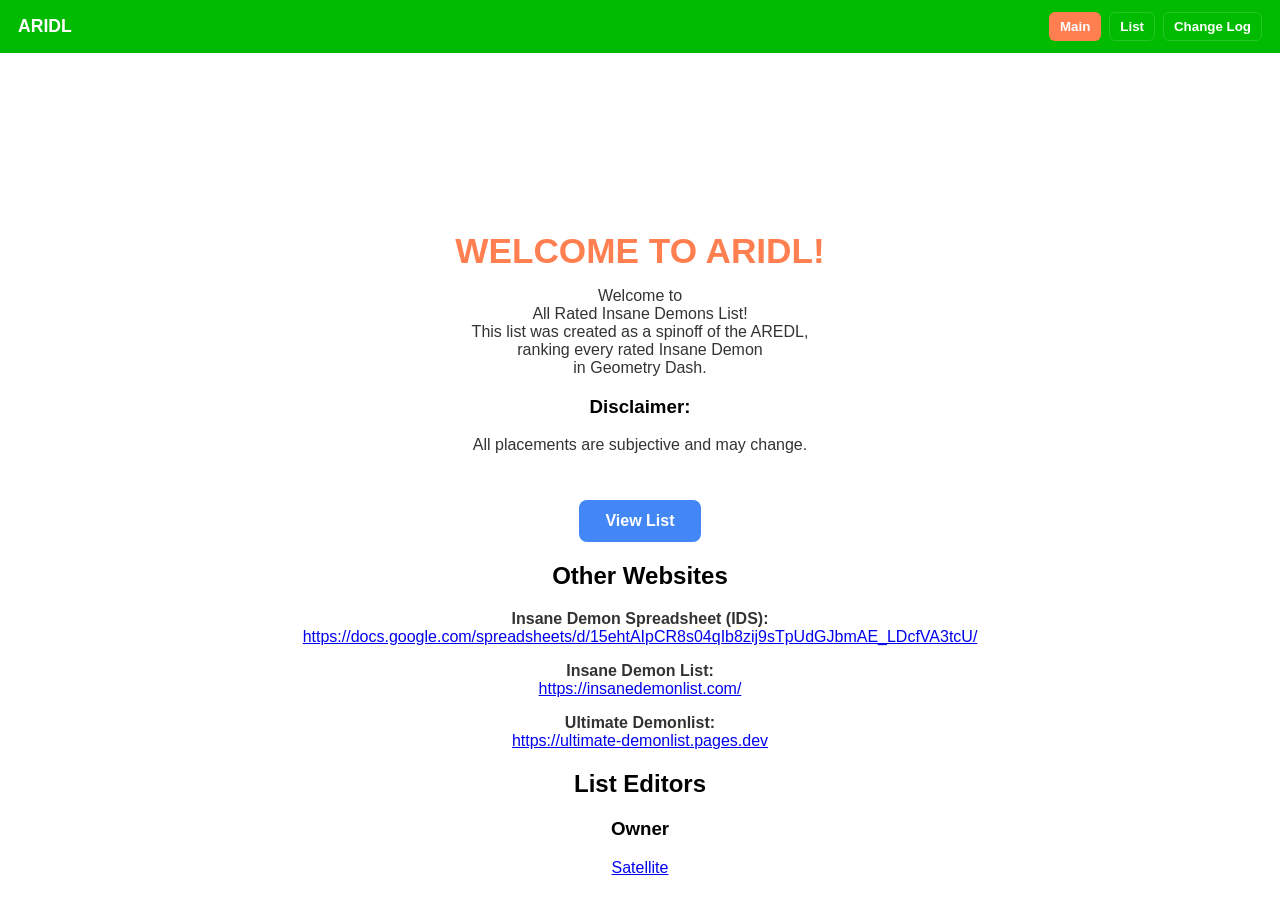
==== index.html @ 341d2146 "Update index.html" ====
<!DOCTYPE html>
<html lang="en">
<head>
  <meta charset="UTF-8" />
  <meta name="viewport" content="width=device-width, initial-scale=1.0"/>
  <title>All Rated Insane Demons List</title>

  <!-- CSS -->
  <link rel="stylesheet" href="style.css">
  <link rel="icon" href="favicon.ico" type="image/x-icon">
</head>
<body>

  <header id="top-bar">
    <div class="header-left">
      <h1>ARIDL</h1>
    </div>

    <div class="header-right">
      <button id="btn-main" class="top-btn">Main</button>
      <button id="btn-list" class="top-btn">List</button>
      <button id="btn-changelog" class="top-btn">Change Log</button>
    </div>
  </header>

  <!-- ✅ MAIN PAGE -->
  <div id="main-page" class="page active">
    <div style="text-align:center; margin-top:150px;">
      <h1>WELCOME TO ARIDL!</h1>
      <p>
        Welcome to<br>All Rated Insane Demons List!<br>This list was created as a spinoff of the AREDL,<br>ranking every rated Insane Demon<br> in Geometry Dash.
      </p>

      <h3>Disclaimer:</h3>
      <p>All placements are subjective and may change.</p>
      <button id="view-list-btn">View List</button><br>

      <h2>Other Websites</h2>
      <p>
  <strong>Insane Demon Spreadsheet (IDS):</strong><br>
  <a href="https://docs.google.com/spreadsheets/d/15ehtAIpCR8s04qIb8zij9sTpUdGJbmAE_LDcfVA3tcU/" target="_blank">https://docs.google.com/spreadsheets/d/15ehtAIpCR8s04qIb8zij9sTpUdGJbmAE_LDcfVA3tcU/</a>
</p>
      <p>
  <strong>Insane Demon List:</strong><br>
  <a href="https://insanedemonlist.com/" target="_blank">https://insanedemonlist.com/</a>
</p>
      <p>
  <strong>Ultimate Demonlist:</strong><br>
  <a href="https://ultimate-demonlist.pages.dev" target="_blank">https://ultimate-demonlist.pages.dev</a>
</p>
      <h2>List Editors</h2>
      
      <h3>Owner</h3>
      <p><a href="https://www.youtube.com/@SatelliteLz" target="_blank">Satellite</a></p>
    </div>
  </div>

  <!-- ✅ LIST PAGE -->
  <div id="list-page" class="page">
    <div id="container">
      <aside id="left-panel">

        <div id="search-container">
          <input type="text" id="search-input" placeholder="Search...">
        </div>

        <ul id="map-list"></ul>
      </aside>

      <main id="right-panel">
        <section id="map-details">
          <h2 id="map-name"></h2>
          <p id="map-publisher"></p>
          <div id="map-video"></div>
          <p id="map-id"></p>
          <p id="map-gddltier"></p>
          <p id="map-idstier"></p>
        </section>

        <section id="change-log" aria-label="Change Log" class="hidden"></section>
      </main>
    </div>
  </div>

  <!-- JS -->
  <script src="script.js" defer></script>
  
</body>
</html>
---- style.css ----
/* ==============================
   기본 (html/body)
   ============================== */
html, body {
  height: 100%;
  margin: 0;
  padding: 0;
  font-family: 'Arial', sans-serif;
  background-color: #ffffff;
  color: #000000;
  -webkit-font-smoothing: antialiased;
}

/* ==============================
   상단 검은 바: 제목 왼쪽, 버튼 오른쪽
   ============================== */
#top-bar {
  background-color: #00bb00;
  display: flex;
  justify-content: space-between;
  align-items: center;
  padding: 12px 18px;
  box-sizing: border-box;
  gap: 12px;
}

/* 제목 왼쪽 정렬 */
.top-left h1,
.header-left h1 {
  color: #ffffff;
  margin: 0;
  font-size: 1.1rem;
}

/* 버튼 그룹 (오른쪽) */
.top-right,
.header-right {
  display: flex;
  gap: 8px;
}

.top-btn {
  background: transparent;
  color: #fff;
  border: 1px solid rgba(255,255,255,0.15);
  padding: 6px 10px;
  border-radius: 6px;
  cursor: pointer;
  font-weight: 600;
  transition: background 0.12s, transform 0.08s;
}
.top-btn:hover { transform: translateY(-1px); background: rgba(255,255,255,0.03); }
.top-btn.active { background: #ff7f50; color: #fff; border-color: transparent; }

/* ==============================
   컨테이너 (좌우)
   ============================== */
#container {
  display: flex;
  height: calc(100vh - 56px);
  box-sizing: border-box;
}

/* ==============================
   좌측 패널
   ============================== */
#left-panel {
  width: 300px;
  background-color: #f0f0f0;
  border-right: 2px solid #cccccc;
  box-sizing: border-box;
  overflow-y: auto;
  height: calc(100vh - 56px);
  padding: 8px;
}

#left-panel ul { list-style: none; margin:0; padding:0; }

#left-panel li,
#left-panel li.map-item {
  display: flex;
  align-items: flex-start;
  gap: 8px;
  padding: 12px;
  margin: 10px 0;
  background: #ffffff;
  border-radius: 8px;
  border: 1px solid rgba(0,0,0,0.04);
  box-shadow: 0 2px 5px rgba(0,0,0,0.08);
  transition: background 0.18s, transform 0.08s, box-shadow 0.12s;
  cursor: default;
  min-width: 0;
}

#left-panel li .rank,
#left-panel li.map-item .rank,
#left-panel li > span:first-child {
  width: 48px;
  flex: 0 0 48px;
  font-weight: 700;
  color: #333;
  text-align: left;
  white-space: nowrap;
}

#left-panel li .mname,
#left-panel li .name,
#left-panel li.map-item .mname,
#left-panel li > span:nth-child(2) {
  flex: 1 1 auto;
  cursor: pointer;
  color: #111;
  user-select: none;
  white-space: normal;
  word-break: break-word;
  overflow-wrap: anywhere;
  min-width: 0;
}

#left-panel li:hover,
#left-panel li.map-item:hover {
  background: #f0f7ff;
  transform: translateX(2px);
  box-shadow: 0 4px 10px rgba(0,0,0,0.06);
}

#left-panel li.active,
#left-panel li.map-item.active {
  background: linear-gradient(90deg, #fff7f0, #fff0e6);
  border-color: rgba(255,127,80,0.25);
  box-shadow: 0 6px 16px rgba(255,127,80,0.08);
}

#left-panel li .mname:hover,
#left-panel li .name:hover,
#left-panel li.map-item .mname:hover {
  color: #ff7f50;
}

#left-panel li.log-item {
  padding: 10px;
  margin: 8px 0;
  background: #fff;
  border-radius: 8px;
  box-shadow: 0 1px 4px rgba(0,0,0,0.06);
  cursor: pointer;
}
#left-panel li.log-item .log-date { font-size:12px; color:#666; margin-bottom:6px; }
#left-panel li.log-item .log-summary { font-size:14px; color:#111; }

.hidden { display: none; }

/* ==============================
   LEFT LIST 구분 라벨
   ============================== */
#left-panel li.separator {
  background: #ececec;
  color: #555;
  font-weight: 700;
  text-align: center;
  cursor: default;
  box-shadow: none;
  border: none;
  padding: 6px 10px;
  margin: 10px 0 4px 0;
  border-radius: 6px;
}

/* ==============================
   우측 패널
   ============================== */
#right-panel {
  flex: 1;
  padding: 20px;
  box-sizing: border-box;
  overflow-y: auto;
  height: calc(100vh - 56px);
}

#map-details h2 { margin:0 0 8px 0; font-size:2rem; color:#ff7f50; }
#map-details .tag { font-weight:bold; font-size:16px; display:inline-block; width:120px; }
#map-details .value { font-weight:normal; font-size:14px; display:inline-block; margin-left:10px; white-space:pre-wrap; }

#change-log {
  width: 100%;
  box-sizing: border-box;
  max-width: 900px;
  margin: 6px auto 0 auto;
  padding: 6px 8px 12px 8px;
}

.change-log-entry {
  display: grid;
  grid-template-columns: 28.57% 71.43%;
  gap: 12px;
  align-items: start;
  padding: 10px 12px;
  border-bottom: 1px solid #f0f0f0;
  background: #ffffff;
}

.change-log-entry .log-date { font-weight: 700; color:#222; white-space: nowrap; }
.change-log-entry .log-detail { color:#111; white-space: pre-wrap; word-break: break-word; }
.change-log-entry:hover { background: #fbfbfb; }

.change-log-title { text-align: center; font-weight: 700; font-size: 1.6rem; margin: 8px 0 14px 0; color: #111; }
.log-table-wrap { width: 100%; box-sizing: border-box; overflow-x: auto; }
#change-log-table { width: 100%; border-collapse: collapse; table-layout: fixed; background: #fff; color: #111; border-radius: 8px; overflow: hidden; }
#change-log-table thead { background: #f3f3f3; }
#change-log-table th, #change-log-table td { padding: 10px 12px; border-bottom: 1px solid #e6e6e6; vertical-align: top; word-break: break-word; }
#change-log-table tbody tr:hover { background: #f9f9f9; }
#change-log-table td:first-child, #change-log-table th:first-child { font-weight: 600; color: #333; }

#map-video { position: relative; width: 100%; max-width: 400px; aspect-ratio: 16 / 9; margin: 15px 0; border-radius: 8px; overflow: hidden; }
#map-video iframe, #map-video video { width: 100%; height: 100%; border: none; display: block; }

@media (max-width: 768px) {
  #container { height: calc(100vh - 56px); display: flex; flex-direction: row; }
  #left-panel { flex: 0 0 35%; min-width: 140px; height: calc(100vh - 56px); overflow-y: auto; }
  #right-panel { flex: 1; padding: 12px; height: calc(100vh - 56px); overflow-y: auto; }
  #map-video { max-width: 100%; aspect-ratio: 16/9; }
  .change-log-entry { display: block; padding: 10px 8px; }
  .change-log-entry .log-date { display: block; font-weight: 700; margin-bottom: 6px; }
  .change-log-entry .log-detail { display: block; margin-left: 0; }
}
#search-box {
  width: 100%;
  padding: 8px 10px;
  box-sizing: border-box;
  border: 1px solid #ccc;
  border-radius: 6px;
  margin-bottom: 10px;
  font-size: 14px;
}

/* ==============================
   페이지 전환 (Main / List)
   ============================== */
.page {
  display: none;
}

.page.active {
  display: block;
}

/* ==============================
   메인 페이지 스타일
   ============================== */
#main-page {
  height: calc(100vh - 56px);
}

/* ⭐ active일 때만 보이도록 */
#main-page.active {
  display: flex;
  justify-content: center;
  align-items: center;
}

#main-page > div {
  text-align: center;
  max-width: 700px;
  padding: 20px;
}

#main-page h1 {
  font-size: 2.2rem;
  margin-bottom: 10px;
  color: #ff7f50;
}

#main-page p {
  font-size: 1rem;
  color: #333;
}

#view-list-btn {
  margin-top: 30px;
  padding: 12px 26px;
  font-size: 16px;
  font-weight: 600;
  border: none;
  border-radius: 8px;
  background: #4287f5;
  color: #fff;
  cursor: pointer;
  transition: transform 0.08s, box-shadow 0.12s, background 0.15s;
}

#view-list-btn:hover {
  transform: translateY(-2px);
  box-shadow: 0 6px 14px rgba(0,0,0,0.15);
  background: #2f6fe0;
}
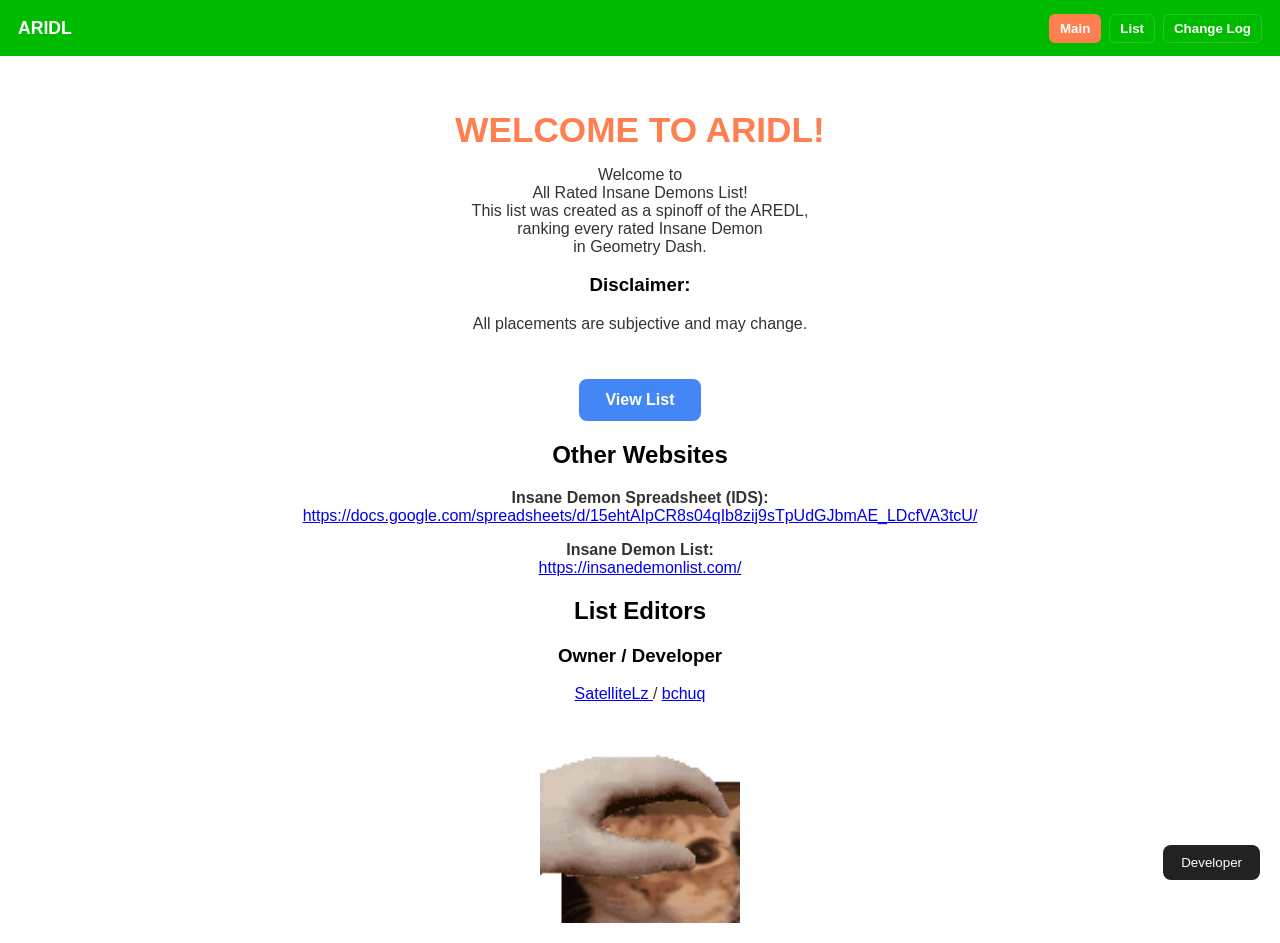
==== commit 31c3f7d1: "update" ====
--- a/index.html
+++ b/index.html
@@ -1,90 +1,198 @@
-<!DOCTYPE html>
+<!doctype html>
 <html lang="en">
-<head>
-  <meta charset="UTF-8" />
-  <meta name="viewport" content="width=device-width, initial-scale=1.0"/>
-  <title>All Rated Insane Demons List</title>
+  <head>
+    <meta charset="UTF-8" />
+    <meta name="viewport" content="width=device-width, initial-scale=1.0" />
+    <title>All Rated Insane Demons List</title>
 
-  <!-- CSS -->
-  <link rel="stylesheet" href="style.css">
-  <link rel="icon" href="favicon.ico" type="image/x-icon">
-</head>
-<body>
+    <!-- CSS -->
+    <link rel="stylesheet" href="style.css" />
+    <link rel="icon" href="favicon.jpg" type="image/x-icon" />
+  </head>
+  <body>
+    <header id="top-bar">
+      <div class="header-left">
+        <h1>ARIDL</h1>
+      </div>
 
-  <header id="top-bar">
-    <div class="header-left">
-      <h1>ARIDL</h1>
+      <div class="header-right">
+        <button id="btn-main" class="top-btn">Main</button>
+        <button id="btn-list" class="top-btn">List</button>
+        <button id="btn-changelog" class="top-btn">Change Log</button>
+      </div>
+    </header>
+
+    <!-- ✅ MAIN PAGE -->
+    <button id="developer-button">Developer</button>
+
+    <div id="main-page" class="page active">
+      <div>
+        <h1>WELCOME TO ARIDL!</h1>
+
+        <p>
+          Welcome to<br />
+          All Rated Insane Demons List!<br />
+          This list was created as a spinoff of the AREDL,<br />
+          ranking every rated Insane Demon<br />
+          in Geometry Dash.
+        </p>
+
+        <h3>Disclaimer:</h3>
+        <p>All placements are subjective and may change.</p>
+
+        <button id="view-list-btn">View List</button><br />
+
+        <h2>Other Websites</h2>
+
+        <p>
+          <strong>Insane Demon Spreadsheet (IDS):</strong><br />
+          <a
+            href="https://docs.google.com/spreadsheets/d/15ehtAIpCR8s04qIb8zij9sTpUdGJbmAE_LDcfVA3tcU/"
+            target="_blank"
+          >
+            https://docs.google.com/spreadsheets/d/15ehtAIpCR8s04qIb8zij9sTpUdGJbmAE_LDcfVA3tcU/
+          </a>
+        </p>
+
+        <p>
+          <strong>Insane Demon List:</strong><br />
+          <a href="https://insanedemonlist.com/" target="_blank">
+            https://insanedemonlist.com/
+          </a>
+        </p>
+
+        <h2>List Editors</h2>
+
+        <h3>Owner / Developer</h3>
+
+        <p>
+          <a href="https://www.youtube.com/@SatelliteLz" target="_blank">
+            SatelliteLz
+          </a>
+          /
+          <a href="https://www.youtube.com/@gdbchuq" target="_blank"> bchuq </a>
+        </p>
+
+        <!-- GIF -->
+        <div class="gif-container">
+          <img src="glunguspetpet.gif" alt="GIF" />
+        </div>
+      </div>
     </div>
 
-    <div class="header-right">
-      <button id="btn-main" class="top-btn">Main</button>
-      <button id="btn-list" class="top-btn">List</button>
-      <button id="btn-changelog" class="top-btn">Change Log</button>
+    <!-- ✅ LIST PAGE -->
+    <div id="list-page" class="page">
+      <div id="container">
+        <aside id="left-panel">
+          <div id="search-container">
+            <input type="text" id="search-input" placeholder="Search..." />
+          </div>
+
+          <ul id="map-list"></ul>
+        </aside>
+
+        <main id="right-panel">
+          <section id="map-details">
+            <h2 id="map-name"></h2>
+            <p id="map-publisher"></p>
+            <div id="map-video"></div>
+            <p id="map-id"></p>
+            <p id="map-gddltier"></p>
+            <p id="map-idstier"></p>
+          </section>
+
+          <section
+            id="change-log"
+            aria-label="Change Log"
+            class="hidden"
+          ></section>
+        </main>
+      </div>
     </div>
-  </header>
 
-  <!-- ✅ MAIN PAGE -->
-  <div id="main-page" class="page active">
-    <div style="text-align:center; margin-top:150px;">
-      <h1>WELCOME TO ARIDL!</h1>
-      <p>
-        Welcome to<br>All Rated Insane Demons List!<br>This list was created as a spinoff of the AREDL,<br>ranking every rated Insane Demon<br> in Geometry Dash.
-      </p>
+    <div id="developer-login" class="developer-overlay">
+      <div class="developer-box">
+        <h2>관리자용 로그인</h2>
 
-      <h3>Disclaimer:</h3>
-      <p>All placements are subjective and may change.</p>
-      <button id="view-list-btn">View List</button><br>
+        <input
+          type="password"
+          id="developer-password"
+          placeholder="비밀번호를 입력해라!!!"
+        />
 
-      <h2>Other Websites</h2>
-      <p>
-  <strong>Insane Demon Spreadsheet (IDS):</strong><br>
-  <a href="https://docs.google.com/spreadsheets/d/15ehtAIpCR8s04qIb8zij9sTpUdGJbmAE_LDcfVA3tcU/" target="_blank">https://docs.google.com/spreadsheets/d/15ehtAIpCR8s04qIb8zij9sTpUdGJbmAE_LDcfVA3tcU/</a>
-</p>
-      <p>
-  <strong>Insane Demon List:</strong><br>
-  <a href="https://insanedemonlist.com/" target="_blank">https://insanedemonlist.com/</a>
-</p>
-      <p>
-  <strong>Ultimate Demonlist:</strong><br>
-  <a href="https://ultimate-demonlist.pages.dev" target="_blank">https://ultimate-demonlist.pages.dev</a>
-</p>
-      <h2>List Editors</h2>
-      
-      <h3>Owner</h3>
-      <p><a href="https://www.youtube.com/@SatelliteLz" target="_blank">Satellite</a></p>
+        <button id="developer-login-button">로그인</button>
+
+        <button id="developer-login-close">아잉몰라요</button>
+
+        <p id="developer-login-error"></p>
+      </div>
     </div>
-  </div>
 
-  <!-- ✅ LIST PAGE -->
-  <div id="list-page" class="page">
-    <div id="container">
-      <aside id="left-panel">
+    <div id="developer-page">
+      <h1>관리자 페이지</h1>
 
-        <div id="search-container">
-          <input type="text" id="search-input" placeholder="Search...">
-        </div>
+      <!-- 레벨 추가 -->
 
-        <ul id="map-list"></ul>
-      </aside>
+      <section>
+        <h2>레벨 추가</h2>
 
-      <main id="right-panel">
-        <section id="map-details">
-          <h2 id="map-name"></h2>
-          <p id="map-publisher"></p>
-          <div id="map-video"></div>
-          <p id="map-id"></p>
-          <p id="map-gddltier"></p>
-          <p id="map-idstier"></p>
-        </section>
+        <input id="add-rank" type="number" min="1" placeholder="Rank" />
+        <input id="add-name" placeholder="Name" />
+        <input id="add-publisher" placeholder="Publisher" />
+        <input id="add-video" placeholder="YouTube Embed URL" />
+        <input id="add-id" placeholder="Level ID" />
+        <input id="add-gddltier" placeholder="GDDL Tier" />
+        <input id="add-idstier" placeholder="IDS Tier" />
 
-        <section id="change-log" aria-label="Change Log" class="hidden"></section>
-      </main>
+        <button id="add-level-button">Add Level</button>
+      </section>
+
+      <!-- 레벨 수정 -->
+
+      <section>
+        <h2>레벨 수정</h2>
+
+        <input id="edit-id" placeholder="Level ID" />
+
+        <button id="load-edit-level">Load</button>
+
+        <br />
+
+        <input id="editRank" type="number" min="1" placeholder="순위" />
+        <input id="edit-name" placeholder="이름" />
+        <input id="edit-publisher" placeholder="Publisher" />
+        <input id="edit-video" placeholder="YouTube Embed URL" />
+        <input id="edit-gddltier" placeholder="GDDL Tier" />
+        <input id="edit-idstier" placeholder="IDS Tier" />
+
+        <button id="edit-level-button">Save Changes</button>
+      </section>
+
+      <!-- Change Log -->
+
+      <section>
+        <h2>Change Log 추가</h2>
+
+        <input type="date" id="log-date" />
+
+        <textarea id="log-detail" placeholder="Change description"></textarea>
+
+        <button id="add-log-button">Add Change Log</button>
+      </section>
+
+      <!-- Deloete Level -->
+
+      <section>
+        <h2>레벨 제거</h2>
+
+        <input id="delete-id" placeholder="Level ID" />
+
+        <button id="delete-level-button">Delete Level</button>
+      </section>
+
+      <button id="developer-logout">Logout</button>
     </div>
-  </div>
-
-  <!-- JS -->
-  <script src="script.js" defer></script>
-  
-</body>
+    <!-- JS -->
+    <script src="script.js" defer></script>
+  </body>
 </html>
-
--- a/style.css
+++ b/style.css
@@ -1,16 +1,138 @@
 /* ==============================
    기본 (html/body)
    ============================== */
-html, body {
+html,
+body {
   height: 100%;
   margin: 0;
   padding: 0;
-  font-family: 'Arial', sans-serif;
+  font-family: "Arial", sans-serif;
   background-color: #ffffff;
   color: #000000;
   -webkit-font-smoothing: antialiased;
 }
 
+#developer-button {
+  position: fixed;
+  right: 20px;
+  bottom: 20px;
+
+  padding: 10px 18px;
+
+  border: none;
+  border-radius: 8px;
+
+  background: #222;
+  color: white;
+
+  cursor: pointer;
+
+  z-index: 9999;
+}
+
+#developer-button:hover {
+  opacity: 0.8;
+}
+
+.developer-overlay {
+  display: none;
+
+  position: fixed;
+
+  inset: 0;
+
+  background: rgba(0, 0, 0, 0.7);
+
+  justify-content: center;
+  align-items: center;
+
+  z-index: 10000;
+}
+
+.developer-box {
+  width: 350px;
+
+  padding: 30px;
+
+  background: white;
+
+  border-radius: 12px;
+
+  text-align: center;
+}
+
+.developer-box input {
+  width: 100%;
+
+  box-sizing: border-box;
+
+  padding: 10px;
+
+  margin: 15px 0;
+
+  border: 1px solid #ccc;
+  border-radius: 6px;
+}
+
+.developer-box button {
+  padding: 10px 15px;
+
+  margin: 5px;
+
+  cursor: pointer;
+}
+
+#developer-login-error {
+  color: red;
+}
+
+#developer-page {
+  display: none;
+
+  padding: 40px;
+
+  max-width: 900px;
+
+  margin: auto;
+}
+
+#developer-page section {
+  padding: 25px;
+
+  margin-bottom: 25px;
+
+  border: 1px solid #ddd;
+
+  border-radius: 10px;
+}
+
+#developer-page input,
+#developer-page textarea {
+  display: block;
+
+  width: 100%;
+
+  box-sizing: border-box;
+
+  padding: 10px;
+
+  margin: 8px 0;
+}
+
+#developer-page textarea {
+  min-height: 120px;
+}
+
+.gif-container {
+  display: flex;
+  justify-content: center;
+  margin-top: 20px;
+}
+
+.gif-container img {
+  width: 200px;
+  height: auto;
+}
 /* ==============================
    상단 검은 바: 제목 왼쪽, 버튼 오른쪽
    ============================== */
@@ -22,6 +144,9 @@
   padding: 12px 18px;
   box-sizing: border-box;
   gap: 12px;
+
+  width: 100%;
+  min-height: 56px;
 }
 
 /* 제목 왼쪽 정렬 */
@@ -42,22 +167,31 @@
 .top-btn {
   background: transparent;
   color: #fff;
-  border: 1px solid rgba(255,255,255,0.15);
+  border: 1px solid rgba(255, 255, 255, 0.15);
   padding: 6px 10px;
   border-radius: 6px;
   cursor: pointer;
   font-weight: 600;
-  transition: background 0.12s, transform 0.08s;
-}
-.top-btn:hover { transform: translateY(-1px); background: rgba(255,255,255,0.03); }
-.top-btn.active { background: #ff7f50; color: #fff; border-color: transparent; }
+  transition:
+    background 0.12s,
+    transform 0.08s;
+}
+.top-btn:hover {
+  transform: translateY(-1px);
+  background: rgba(255, 255, 255, 0.03);
+}
+.top-btn.active {
+  background: #ff7f50;
+  color: #fff;
+  border-color: transparent;
+}
 
 /* ==============================
    컨테이너 (좌우)
    ============================== */
 #container {
   display: flex;
-  height: calc(100vh - 56px);
+  min-height: calc(100vh - 56px);
   box-sizing: border-box;
 }
 
@@ -70,11 +204,25 @@
   border-right: 2px solid #cccccc;
   box-sizing: border-box;
   overflow-y: auto;
-  height: calc(100vh - 56px);
+  height: auto;
+  min-height: calc(100vh - 56px);
   padding: 8px;
 }
 
-#left-panel ul { list-style: none; margin:0; padding:0; }
+#right-panel {
+  flex: 1;
+  padding: 20px;
+  box-sizing: border-box;
+  overflow-y: auto;
+  height: auto;
+  min-height: calc(100vh - 56px);
+}
+
+#left-panel ul {
+  list-style: none;
+  margin: 0;
+  padding: 0;
+}
 
 #left-panel li,
 #left-panel li.map-item {
@@ -85,9 +233,12 @@
   margin: 10px 0;
   background: #ffffff;
   border-radius: 8px;
-  border: 1px solid rgba(0,0,0,0.04);
-  box-shadow: 0 2px 5px rgba(0,0,0,0.08);
-  transition: background 0.18s, transform 0.08s, box-shadow 0.12s;
+  border: 1px solid rgba(0, 0, 0, 0.04);
+  box-shadow: 0 2px 5px rgba(0, 0, 0, 0.08);
+  transition:
+    background 0.18s,
+    transform 0.08s,
+    box-shadow 0.12s;
   cursor: default;
   min-width: 0;
 }
@@ -121,14 +272,14 @@
 #left-panel li.map-item:hover {
   background: #f0f7ff;
   transform: translateX(2px);
-  box-shadow: 0 4px 10px rgba(0,0,0,0.06);
+  box-shadow: 0 4px 10px rgba(0, 0, 0, 0.06);
 }
 
 #left-panel li.active,
 #left-panel li.map-item.active {
   background: linear-gradient(90deg, #fff7f0, #fff0e6);
-  border-color: rgba(255,127,80,0.25);
-  box-shadow: 0 6px 16px rgba(255,127,80,0.08);
+  border-color: rgba(255, 127, 80, 0.25);
+  box-shadow: 0 6px 16px rgba(255, 127, 80, 0.08);
 }
 
 #left-panel li .mname:hover,
@@ -142,13 +293,22 @@
   margin: 8px 0;
   background: #fff;
   border-radius: 8px;
-  box-shadow: 0 1px 4px rgba(0,0,0,0.06);
+  box-shadow: 0 1px 4px rgba(0, 0, 0, 0.06);
   cursor: pointer;
 }
-#left-panel li.log-item .log-date { font-size:12px; color:#666; margin-bottom:6px; }
-#left-panel li.log-item .log-summary { font-size:14px; color:#111; }
-
-.hidden { display: none; }
+#left-panel li.log-item .log-date {
+  font-size: 12px;
+  color: #666;
+  margin-bottom: 6px;
+}
+#left-panel li.log-item .log-summary {
+  font-size: 14px;
+  color: #111;
+}
+
+.hidden {
+  display: none;
+}
 
 /* ==============================
    LEFT LIST 구분 라벨
@@ -169,17 +329,25 @@
 /* ==============================
    우측 패널
    ============================== */
-#right-panel {
-  flex: 1;
-  padding: 20px;
-  box-sizing: border-box;
-  overflow-y: auto;
-  height: calc(100vh - 56px);
-}
-
-#map-details h2 { margin:0 0 8px 0; font-size:2rem; color:#ff7f50; }
-#map-details .tag { font-weight:bold; font-size:16px; display:inline-block; width:120px; }
-#map-details .value { font-weight:normal; font-size:14px; display:inline-block; margin-left:10px; white-space:pre-wrap; }
+
+#map-details h2 {
+  margin: 0 0 8px 0;
+  font-size: 2rem;
+  color: #ff7f50;
+}
+#map-details .tag {
+  font-weight: bold;
+  font-size: 16px;
+  display: inline-block;
+  width: 120px;
+}
+#map-details .value {
+  font-weight: normal;
+  font-size: 14px;
+  display: inline-block;
+  margin-left: 10px;
+  white-space: pre-wrap;
+}
 
 #change-log {
   width: 100%;
@@ -199,29 +367,112 @@
   background: #ffffff;
 }
 
-.change-log-entry .log-date { font-weight: 700; color:#222; white-space: nowrap; }
-.change-log-entry .log-detail { color:#111; white-space: pre-wrap; word-break: break-word; }
-.change-log-entry:hover { background: #fbfbfb; }
-
-.change-log-title { text-align: center; font-weight: 700; font-size: 1.6rem; margin: 8px 0 14px 0; color: #111; }
-.log-table-wrap { width: 100%; box-sizing: border-box; overflow-x: auto; }
-#change-log-table { width: 100%; border-collapse: collapse; table-layout: fixed; background: #fff; color: #111; border-radius: 8px; overflow: hidden; }
-#change-log-table thead { background: #f3f3f3; }
-#change-log-table th, #change-log-table td { padding: 10px 12px; border-bottom: 1px solid #e6e6e6; vertical-align: top; word-break: break-word; }
-#change-log-table tbody tr:hover { background: #f9f9f9; }
-#change-log-table td:first-child, #change-log-table th:first-child { font-weight: 600; color: #333; }
-
-#map-video { position: relative; width: 100%; max-width: 400px; aspect-ratio: 16 / 9; margin: 15px 0; border-radius: 8px; overflow: hidden; }
-#map-video iframe, #map-video video { width: 100%; height: 100%; border: none; display: block; }
+.change-log-entry .log-date {
+  font-weight: 700;
+  color: #222;
+  white-space: nowrap;
+}
+.change-log-entry .log-detail {
+  color: #111;
+  white-space: pre-wrap;
+  word-break: break-word;
+}
+.change-log-entry:hover {
+  background: #fbfbfb;
+}
+
+.change-log-title {
+  text-align: center;
+  font-weight: 700;
+  font-size: 1.6rem;
+  margin: 8px 0 14px 0;
+  color: #111;
+}
+.log-table-wrap {
+  width: 100%;
+  box-sizing: border-box;
+  overflow-x: auto;
+}
+#change-log-table {
+  width: 100%;
+  border-collapse: collapse;
+  table-layout: fixed;
+  background: #fff;
+  color: #111;
+  border-radius: 8px;
+  overflow: hidden;
+}
+#change-log-table thead {
+  background: #f3f3f3;
+}
+#change-log-table th,
+#change-log-table td {
+  padding: 10px 12px;
+  border-bottom: 1px solid #e6e6e6;
+  vertical-align: top;
+  word-break: break-word;
+}
+#change-log-table tbody tr:hover {
+  background: #f9f9f9;
+}
+#change-log-table td:first-child,
+#change-log-table th:first-child {
+  font-weight: 600;
+  color: #333;
+}
+
+#map-video {
+  position: relative;
+  width: 100%;
+  max-width: 400px;
+  aspect-ratio: 16 / 9;
+  margin: 15px 0;
+  border-radius: 8px;
+  overflow: hidden;
+}
+#map-video iframe,
+#map-video video {
+  width: 100%;
+  height: 100%;
+  border: none;
+  display: block;
+}
 
 @media (max-width: 768px) {
-  #container { height: calc(100vh - 56px); display: flex; flex-direction: row; }
-  #left-panel { flex: 0 0 35%; min-width: 140px; height: calc(100vh - 56px); overflow-y: auto; }
-  #right-panel { flex: 1; padding: 12px; height: calc(100vh - 56px); overflow-y: auto; }
-  #map-video { max-width: 100%; aspect-ratio: 16/9; }
-  .change-log-entry { display: block; padding: 10px 8px; }
-  .change-log-entry .log-date { display: block; font-weight: 700; margin-bottom: 6px; }
-  .change-log-entry .log-detail { display: block; margin-left: 0; }
+  #container {
+    height: calc(100vh - 56px);
+    display: flex;
+    flex-direction: row;
+  }
+  #left-panel {
+    flex: 0 0 35%;
+    min-width: 140px;
+    height: calc(100vh - 56px);
+    overflow-y: auto;
+  }
+  #right-panel {
+    flex: 1;
+    padding: 12px;
+    height: calc(100vh - 56px);
+    overflow-y: auto;
+  }
+  #map-video {
+    max-width: 100%;
+    aspect-ratio: 16/9;
+  }
+  .change-log-entry {
+    display: block;
+    padding: 10px 8px;
+  }
+  .change-log-entry .log-date {
+    display: block;
+    font-weight: 700;
+    margin-bottom: 6px;
+  }
+  .change-log-entry .log-detail {
+    display: block;
+    margin-left: 0;
+  }
 }
 #search-box {
   width: 100%;
@@ -248,14 +499,16 @@
    메인 페이지 스타일
    ============================== */
 #main-page {
-  height: calc(100vh - 56px);
-}
-
-/* ⭐ active일 때만 보이도록 */
+  min-height: calc(100vh - 56px);
+  box-sizing: border-box;
+}
+
 #main-page.active {
   display: flex;
   justify-content: center;
-  align-items: center;
+  align-items: flex-start;
+  padding-top: 10px;
+  box-sizing: border-box;
 }
 
 #main-page > div {
@@ -285,12 +538,14 @@
   background: #4287f5;
   color: #fff;
   cursor: pointer;
-  transition: transform 0.08s, box-shadow 0.12s, background 0.15s;
+  transition:
+    transform 0.08s,
+    box-shadow 0.12s,
+    background 0.15s;
 }
 
 #view-list-btn:hover {
   transform: translateY(-2px);
-  box-shadow: 0 6px 14px rgba(0,0,0,0.15);
+  box-shadow: 0 6px 14px rgba(0, 0, 0, 0.15);
   background: #2f6fe0;
 }
-
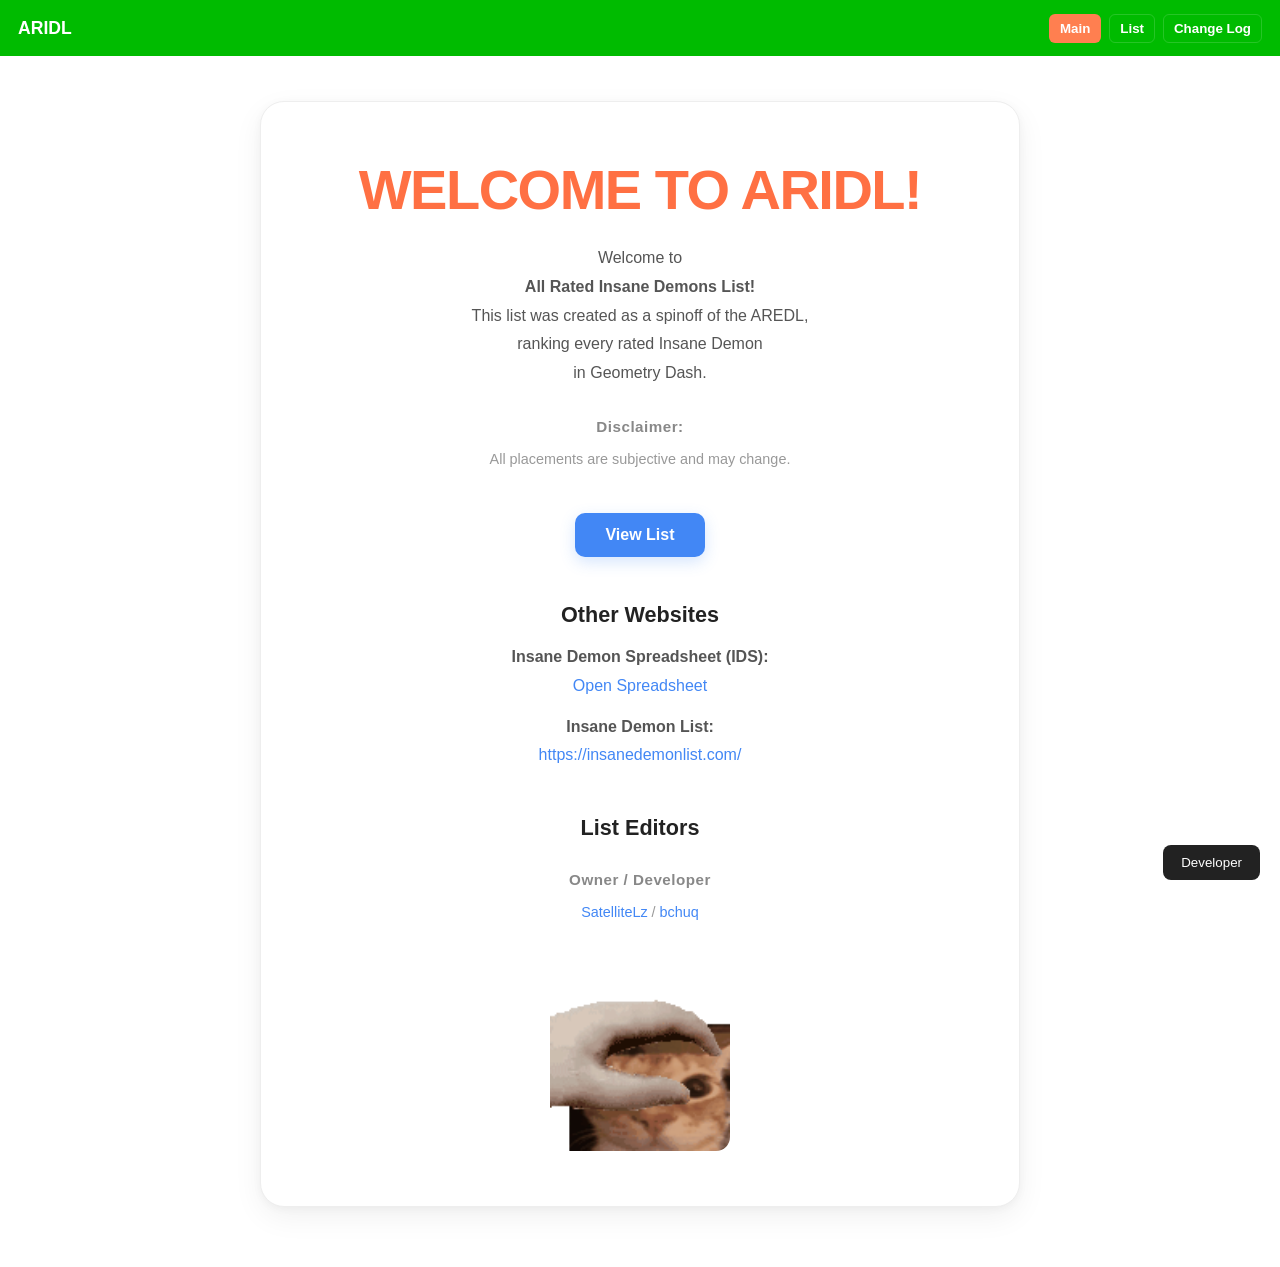
==== commit fb99663e: "ui 개선" ====
--- a/index.html
+++ b/index.html
@@ -26,12 +26,12 @@
     <button id="developer-button">Developer</button>
 
     <div id="main-page" class="page active">
-      <div>
+      <div style="user-select: none;">
         <h1>WELCOME TO ARIDL!</h1>
 
         <p>
           Welcome to<br />
-          All Rated Insane Demons List!<br />
+          <strong>All Rated Insane Demons List!</strong><br />
           This list was created as a spinoff of the AREDL,<br />
           ranking every rated Insane Demon<br />
           in Geometry Dash.
@@ -46,11 +46,11 @@
 
         <p>
           <strong>Insane Demon Spreadsheet (IDS):</strong><br />
-          <a
+          <a style="overflow-wrap: anywhere; word-break: break-word;"
             href="https://docs.google.com/spreadsheets/d/15ehtAIpCR8s04qIb8zij9sTpUdGJbmAE_LDcfVA3tcU/"
             target="_blank"
           >
-            https://docs.google.com/spreadsheets/d/15ehtAIpCR8s04qIb8zij9sTpUdGJbmAE_LDcfVA3tcU/
+            Open Spreadsheet
           </a>
         </p>
 
@@ -82,6 +82,9 @@
 
     <!-- ✅ LIST PAGE -->
     <div id="list-page" class="page">
+
+      <button id="toggle-list-btn" aria-label="Hide List">‹</button>
+
       <div id="container">
         <aside id="left-panel">
           <div id="search-container">
@@ -93,6 +96,7 @@
 
         <main id="right-panel">
           <section id="map-details">
+            <h1 id="map-rank"></h1>
             <h2 id="map-name"></h2>
             <p id="map-publisher"></p>
             <div id="map-video"></div>
--- a/style.css
+++ b/style.css
@@ -209,6 +209,24 @@
   padding: 8px;
 }
 
+#left-panel.list-hidden {
+  display: none;
+}
+
+#left-panel.list-hidden + #right-panel {
+  flex: 1;
+  width: 100%;
+  display: flex;
+  justify-content: center;
+}
+
+#left-panel.list-hidden + #right-panel #map-details {
+  width: 100%;
+  max-width: 800px;
+  margin-left: auto;
+  margin-right: auto;
+}
+
 #right-panel {
   flex: 1;
   padding: 20px;
@@ -216,6 +234,48 @@
   overflow-y: auto;
   height: auto;
   min-height: calc(100vh - 56px);
+}
+/* ==============================
+   리스트 토글 버튼
+   ============================== */
+
+#toggle-list-btn {
+  position: fixed;
+
+  left: 0;
+  top: 50%;
+
+  transform: translateY(-50%);
+
+  z-index: 1000;
+
+  width: 28px;
+  height: 55px;
+
+  padding: 0;
+
+  border: none;
+  border-radius: 0 10px 10px 0;
+
+  background: #4287f5;
+  color: white;
+
+  font-size: 25px;
+  font-weight: bold;
+
+  cursor: pointer;
+
+  box-shadow: 3px 0 10px rgba(0, 0, 0, 0.12);
+
+  transition:
+    background 0.15s ease,
+    width 0.15s ease,
+    left 0.2s ease;
+}
+
+#toggle-list-btn:hover {
+  width: 34px;
+  background: #2f6fe0;
 }
 
 #left-panel ul {
@@ -498,6 +558,7 @@
 /* ==============================
    메인 페이지 스타일
    ============================== */
+
 #main-page {
   min-height: calc(100vh - 56px);
   box-sizing: border-box;
@@ -507,45 +568,257 @@
   display: flex;
   justify-content: center;
   align-items: flex-start;
-  padding-top: 10px;
-  box-sizing: border-box;
-}
-
+  padding: 45px 20px 60px;
+  box-sizing: border-box;
+}
+
+/* 메인 카드 */
 #main-page > div {
+  width: 100%;
+  max-width: 760px;
+  box-sizing: border-box;
+
+  padding: 55px 50px;
   text-align: center;
-  max-width: 700px;
-  padding: 20px;
-}
-
+
+  background: #ffffff;
+  border: 1px solid #eeeeee;
+  border-radius: 24px;
+
+  box-shadow:
+    0 10px 30px rgba(0, 0, 0, 0.06),
+    0 2px 8px rgba(0, 0, 0, 0.04);
+}
+
+/* 메인 제목 */
 #main-page h1 {
-  font-size: 2.2rem;
-  margin-bottom: 10px;
-  color: #ff7f50;
-}
-
+  margin: 0 0 22px;
+
+  font-size: clamp(2.2rem, 6vw, 3.5rem);
+  font-weight: 800;
+  letter-spacing: -1.5px;
+
+  color: #ff7043;
+}
+
+/* 일반 텍스트 */
 #main-page p {
+  margin: 12px 0;
+
   font-size: 1rem;
-  color: #333;
-}
-
+  line-height: 1.8;
+
+  color: #555;
+}
+
+/* Disclaimer / 섹션 제목 */
+#main-page h2 {
+  margin-top: 45px;
+  margin-bottom: 15px;
+
+  font-size: 1.35rem;
+  font-weight: 700;
+
+  color: #222;
+}
+
+#main-page h3 {
+  margin-top: 30px;
+  margin-bottom: 8px;
+
+  font-size: 0.95rem;
+  font-weight: 700;
+  letter-spacing: 0.5px;
+
+  color: #888;
+}
+
+/* Disclaimer 설명 */
+#main-page h3 + p {
+  color: #999;
+  font-size: 0.9rem;
+}
+
+/* 링크 */
+#main-page a {
+  color: #4287f5;
+  text-decoration: none;
+
+  overflow-wrap: anywhere;
+
+  transition:
+    color 0.15s ease,
+    opacity 0.15s ease;
+}
+
+#main-page a:hover {
+  color: #2f6fe0;
+}
+
+/* View List 버튼 */
 #view-list-btn {
-  margin-top: 30px;
-  padding: 12px 26px;
+  margin-top: 28px;
+
+  padding: 13px 30px;
+
   font-size: 16px;
-  font-weight: 600;
+  font-weight: 700;
+
   border: none;
-  border-radius: 8px;
+  border-radius: 10px;
+
   background: #4287f5;
   color: #fff;
+
   cursor: pointer;
+
+  box-shadow: 0 5px 15px rgba(66, 135, 245, 0.22);
+
   transition:
-    transform 0.08s,
-    box-shadow 0.12s,
-    background 0.15s;
+    transform 0.15s ease,
+    box-shadow 0.15s ease,
+    background 0.15s ease;
 }
 
 #view-list-btn:hover {
   transform: translateY(-2px);
-  box-shadow: 0 6px 14px rgba(0, 0, 0, 0.15);
+
   background: #2f6fe0;
-}
+
+  box-shadow: 0 8px 20px rgba(66, 135, 245, 0.28);
+}
+
+#view-list-btn:active {
+  transform: translateY(0);
+
+  box-shadow: 0 3px 8px rgba(66, 135, 245, 0.2);
+}
+
+/* GIF */
+.gif-container {
+  margin-top: 45px;
+
+  display: flex;
+  justify-content: center;
+  align-items: center;
+}
+
+.gif-container img {
+  display: block;
+
+  max-width: 180px;
+  width: 100%;
+  height: auto;
+
+  border-radius: 14px;
+
+  transition:
+    transform 0.25s ease,
+    opacity 0.25s ease;
+}
+
+.gif-container img:hover {
+  transform: scale(1.05);
+}
+
+/* ==============================
+   모바일
+   ============================== */
+
+@media (max-width: 600px) {
+  #main-page.active {
+    padding: 20px 12px 40px;
+  }
+
+  #main-page > div {
+    padding: 38px 22px;
+    border-radius: 20px;
+  }
+
+  #main-page h1 {
+    font-size: 2.1rem;
+    letter-spacing: -1px;
+  }
+
+  #main-page p {
+    font-size: 0.92rem;
+    line-height: 1.7;
+  }
+
+  #main-page h2 {
+    margin-top: 38px;
+    font-size: 1.2rem;
+  }
+
+  #main-page h3 {
+    font-size: 0.9rem;
+  }
+
+  #view-list-btn {
+    width: 100%;
+    padding: 14px 20px;
+  }
+
+  .gif-container {
+    margin-top: 35px;
+  }
+
+  .gif-container img {
+    max-width: 140px;
+  }
+
+  /* 리스트 패널 */
+  #left-panel {
+    width: 85vw;
+    max-width: 360px;
+    min-width: 260px;
+
+    box-sizing: border-box;
+  }
+
+  /* 검색창 */
+  #search-container {
+    width: 100%;
+    box-sizing: border-box;
+  }
+
+  #search-input {
+    width: 100%;
+    box-sizing: border-box;
+  }
+
+  /* 레벨 리스트 */
+  #map-list {
+    width: 100%;
+    box-sizing: border-box;
+
+    overflow-x: hidden;
+  }
+
+  /* 레벨 이름 */
+  #map-list li {
+    width: 100%;
+    box-sizing: border-box;
+
+    white-space: nowrap;
+    overflow: hidden;
+    text-overflow: ellipsis;
+  }
+
+  /* 리스트 안의 레벨 이름 */
+  #map-list li * {
+    white-space: nowrap;
+    overflow: hidden;
+    text-overflow: ellipsis;
+  }
+
+  #toggle-list-btn {
+    width: 25px;
+    height: 50px;
+    font-size: 22px;
+  }
+
+  #toggle-list-btn:hover {
+    width: 30px;
+  }
+}
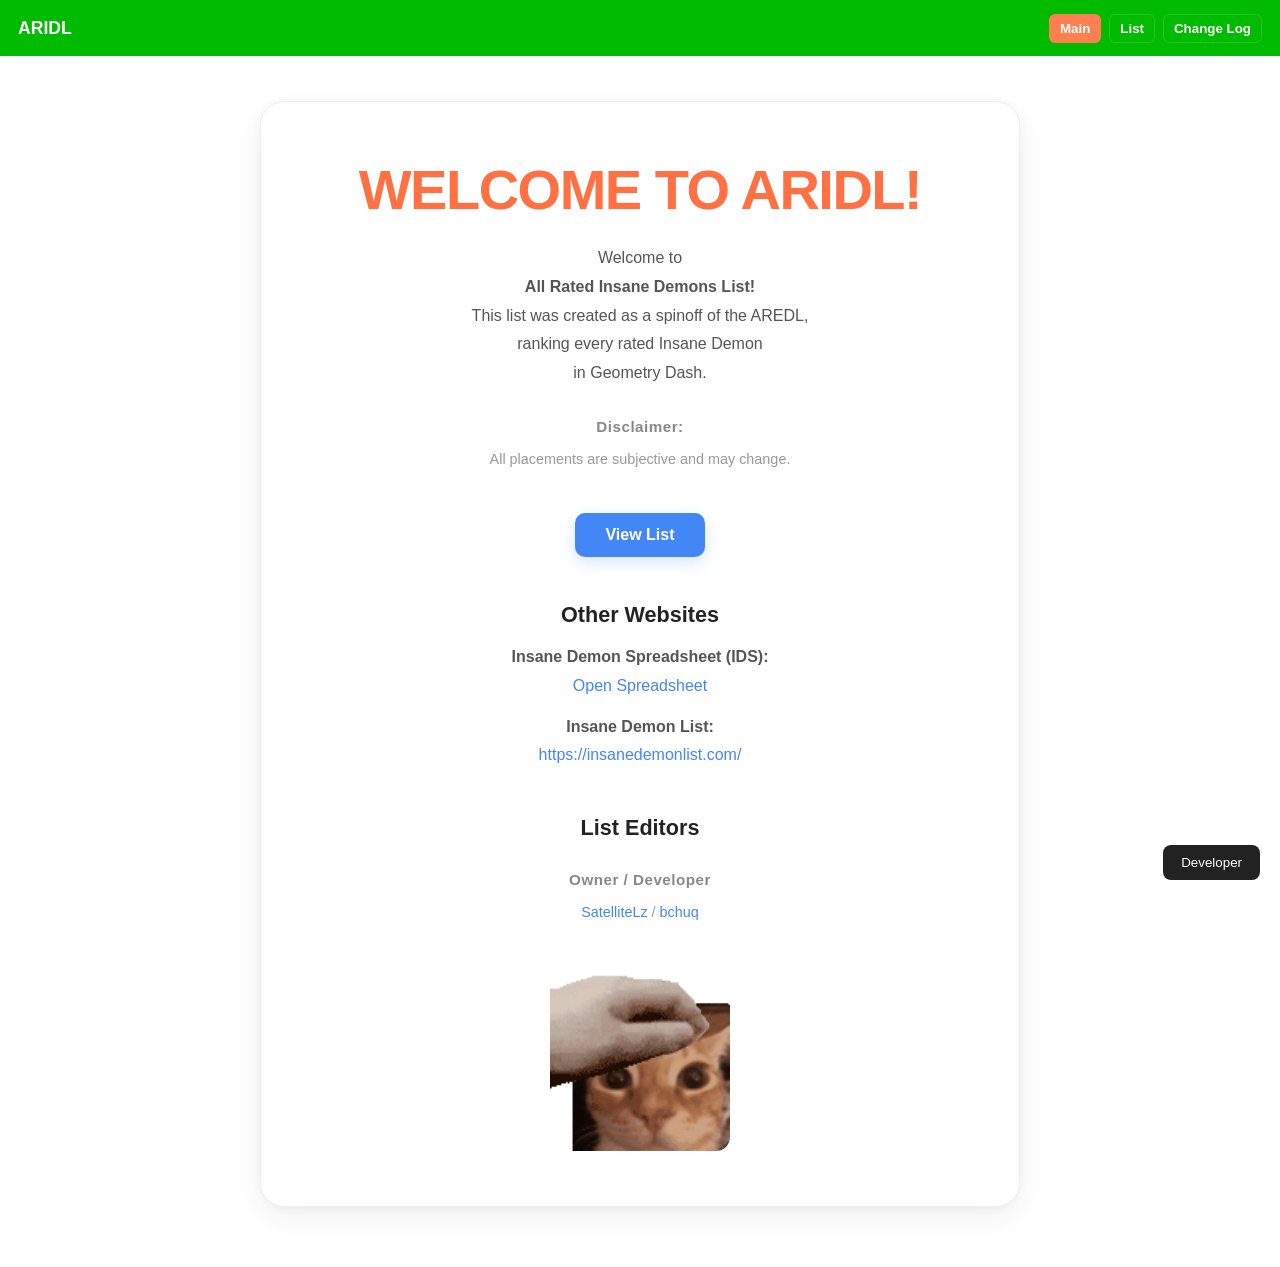
==== commit c1022fc1: "로딩스크린 추가 및 레프트 패널 위치 수정" ====
--- a/index.html
+++ b/index.html
@@ -21,6 +21,14 @@
         <button id="btn-changelog" class="top-btn">Change Log</button>
       </div>
     </header>
+
+    <!-- Loading Screen -->
+  <div id="loading-screen">
+    <div class="loading-box">
+      <div class="loading-spinner"></div>
+      <div id="loading-text">Loading...</div>
+    </div>
+  </div>
 
     <!-- ✅ MAIN PAGE -->
     <button id="developer-button">Developer</button>
@@ -179,7 +187,60 @@
 
         <input type="date" id="log-date" />
 
-        <textarea id="log-detail" placeholder="Change description"></textarea>
+        <div id="log-templates">
+          <button
+            type="button"
+            class="log-template"
+            data-template="[Level] has been placed at #1, above [Level]."
+          >
+            Placed (Above)
+          </button>
+
+          <button
+            type="button"
+            class="log-template"
+            data-template="[Level] has been placed at #0, below [Level]."
+          >
+            Placed (Below)
+          </button>
+
+          <button
+            type="button"
+            class="log-template"
+            data-template="[Level] has been placed at #0, above [Level] and below [Level]."
+          >
+            Placed (Between)
+          </button>
+
+          <button
+            type="button"
+            class="log-template"
+            data-template="Due to being promoted to Extreme Demon, [Level] has been removed from the list at #0."
+          >
+            Promoted
+          </button>
+
+          <button
+            type="button"
+            class="log-template"
+            data-template="Due to being demoted to Hard Demon, [Level] has been removed from the list at #0."
+          >
+            Demoted
+          </button>
+
+          <button
+            type="button"
+            class="log-template"
+            data-template="[Level1] and [Level2] have been swapped, with [Level1] now sitting above at #0."
+          >
+            Swapped
+          </button>
+        </div>
+
+        <textarea
+          id="log-detail"
+          placeholder="Change description"
+        ></textarea>
 
         <button id="add-log-button">Add Change Log</button>
       </section>
--- a/style.css
+++ b/style.css
@@ -144,6 +144,8 @@
   padding: 12px 18px;
   box-sizing: border-box;
   gap: 12px;
+  position: relative;
+  z-index: 100;
 
   width: 100%;
   min-height: 56px;
@@ -187,37 +189,134 @@
 }
 
 /* ==============================
+   LOADING SCREEN
+   ============================== */
+
+#loading-screen {
+  position: fixed;
+  inset: 0;
+
+  display: flex;
+  align-items: center;
+  justify-content: center;
+
+  background: rgba(255, 255, 255, 0.96);
+
+  z-index: 99999;
+
+  opacity: 1;
+  visibility: visible;
+
+  transition:
+    opacity 0.2s ease,
+    visibility 0.2s ease;
+}
+
+#loading-screen.hidden {
+  opacity: 0;
+  visibility: hidden;
+  pointer-events: none;
+}
+
+.loading-box {
+  display: flex;
+  flex-direction: column;
+  align-items: center;
+  gap: 15px;
+}
+
+.loading-spinner {
+  width: 42px;
+  height: 42px;
+
+  border: 4px solid #ddd;
+  border-top-color: #333;
+
+  border-radius: 50%;
+
+  animation: loading-spin 0.8s linear infinite;
+}
+
+#loading-text {
+  font-size: 15px;
+  font-weight: 500;
+  color: #333;
+}
+
+@keyframes loading-spin {
+  to {
+    transform: rotate(360deg);
+  }
+}
+
+/* ==============================
+   LIST PAGE
+   ============================== */
+
+#list-page {
+  position: relative;
+  height: calc(100vh - 56px);
+  overflow: hidden;
+}
+
+/* ==============================
    컨테이너 (좌우)
    ============================== */
+
 #container {
-  display: flex;
-  min-height: calc(100vh - 56px);
-  box-sizing: border-box;
-}
+  position: relative;
+
+  width: 100%;
+  height: 100%;
+
+  overflow: hidden;
+}
+
 
 /* ==============================
    좌측 패널
    ============================== */
+
 #left-panel {
+  position: fixed;
+  left: 0;
+  top: 0;
+  bottom: 0;
+
   width: 300px;
+
   background-color: #f0f0f0;
   border-right: 2px solid #cccccc;
-  box-sizing: border-box;
-  overflow-y: auto;
-  height: auto;
-  min-height: calc(100vh - 56px);
+
+  box-sizing: border-box;
   padding: 8px;
-}
+
+  display: flex;
+  flex-direction: column;
+
+  overflow: hidden;
+
+  z-index: 1000;
+}
+
+#search-container {
+  flex-shrink: 0;
+}
+
+/* 리스트 숨김 */
 
 #left-panel.list-hidden {
   display: none;
 }
 
 #left-panel.list-hidden + #right-panel {
-  flex: 1;
-  width: 100%;
+  left: 0;
+  right: 0;
+  width: 100%;
+
   display: flex;
   justify-content: center;
+  box-sizing: border-box;
 }
 
 #left-panel.list-hidden + #right-panel #map-details {
@@ -227,14 +326,40 @@
   margin-right: auto;
 }
 
+#map-list {
+  flex: 1;
+
+  min-height: 0;
+
+  margin: 0;
+  padding: 0;
+
+  overflow-y: auto;
+  overflow-x: hidden;
+}
+
+/* ==============================
+   우측 패널
+   ============================== */
+
 #right-panel {
-  flex: 1;
+  position: absolute;
+
+  top: 0;
+  right: 0;
+  bottom: 0;
+
+  left: 300px;
+
+  box-sizing: border-box;
+
   padding: 20px;
-  box-sizing: border-box;
+
+  /* 오른쪽만 스크롤 */
   overflow-y: auto;
-  height: auto;
-  min-height: calc(100vh - 56px);
-}
+  overflow-x: hidden;
+}
+
 /* ==============================
    리스트 토글 버튼
    ============================== */
@@ -394,12 +519,14 @@
   margin: 0 0 8px 0;
   font-size: 2rem;
   color: #ff7f50;
+  user-select: all;
 }
 #map-details .tag {
   font-weight: bold;
   font-size: 16px;
   display: inline-block;
   width: 120px;
+  user-select: none;
 }
 #map-details .value {
   font-weight: normal;
@@ -407,6 +534,7 @@
   display: inline-block;
   margin-left: 10px;
   white-space: pre-wrap;
+  user-select: all;
 }
 
 #change-log {
@@ -721,6 +849,38 @@
   transform: scale(1.05);
 }
 
+#log-templates {
+  display: flex;
+  flex-wrap: wrap;
+  gap: 8px;
+  margin: 10px 0;
+}
+
+.log-template {
+  padding: 7px 12px;
+
+  border: 1px solid #ddd;
+  border-radius: 7px;
+
+  background: #f5f5f5;
+  color: #333;
+
+  font-size: 13px;
+  cursor: pointer;
+
+  transition:
+    background 0.15s,
+    transform 0.1s;
+}
+
+.log-template:hover {
+  background: #e9e9e9;
+}
+
+.log-template:active {
+  transform: scale(0.97);
+}
+
 /* ==============================
    모바일
    ============================== */
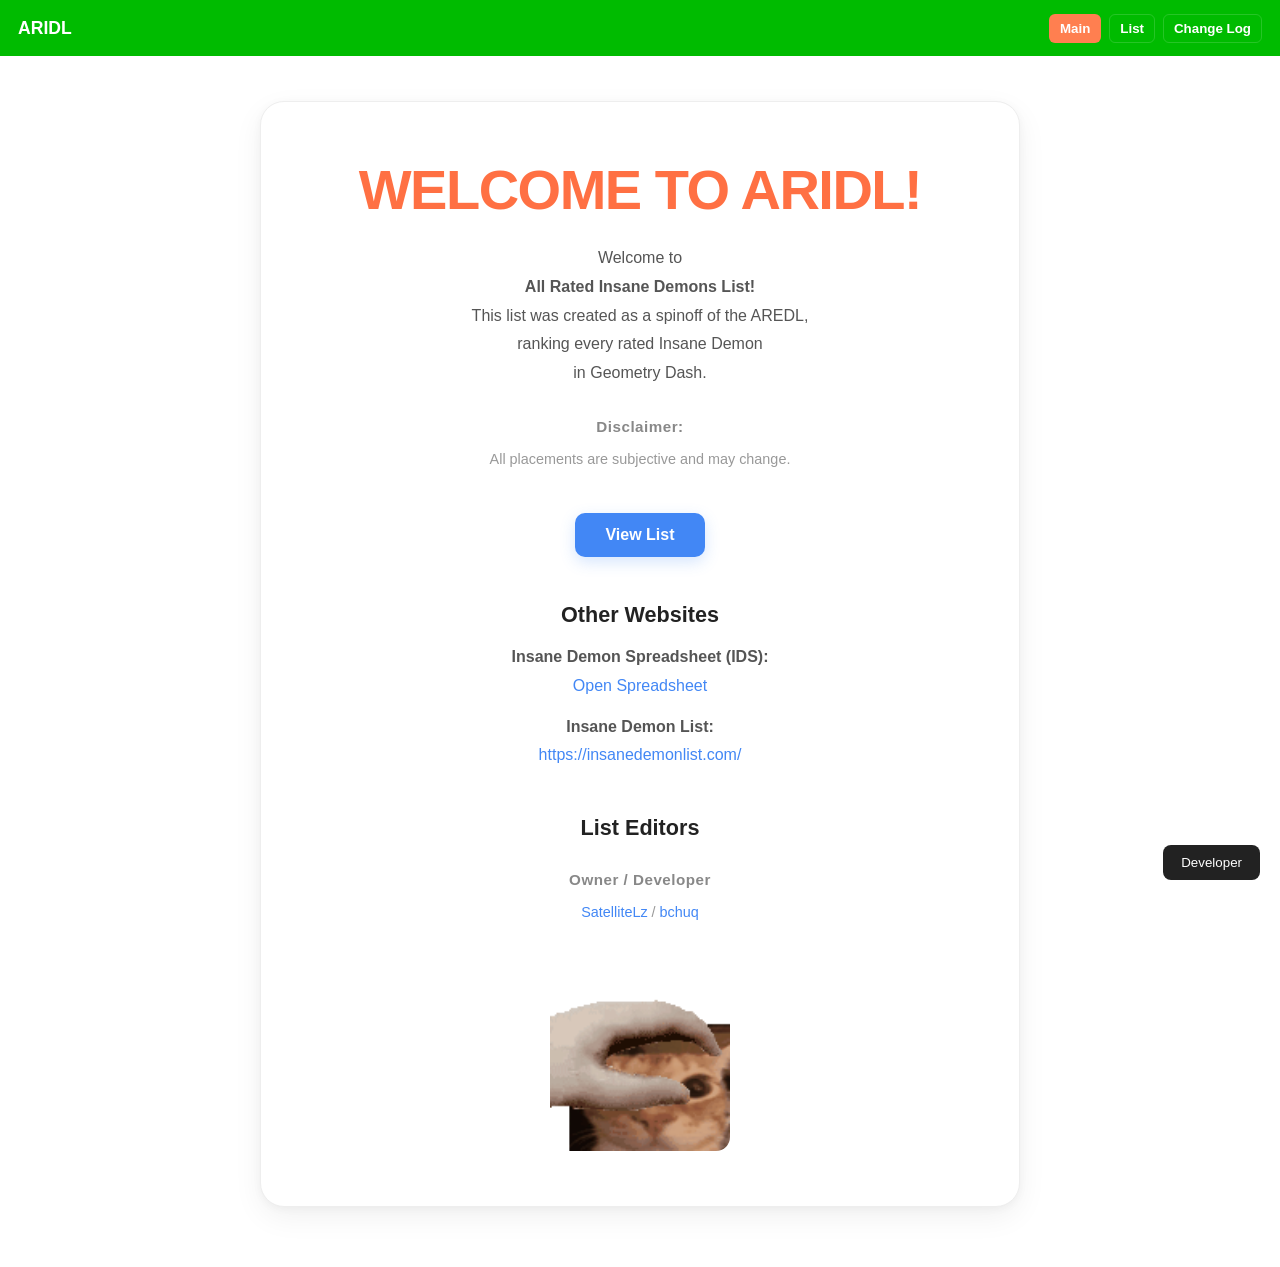
==== commit e2d9936a: "Raised, Lowered 템플릿 추가" ====
--- a/index.html
+++ b/index.html
@@ -215,6 +215,22 @@
           <button
             type="button"
             class="log-template"
+            data-template="[Level] has been raised from #0 to #0, above [Level] and below [Level]."
+          >
+            Raised
+          </button>
+
+          <button
+            type="button"
+            class="log-template"
+            data-template="[Level] has been lowered from #0 to #0, above [Level] and below [Level]."
+          >
+            Lowered
+          </button>
+
+          <button
+            type="button"
+            class="log-template"
             data-template="Due to being promoted to Extreme Demon, [Level] has been removed from the list at #0."
           >
             Promoted
